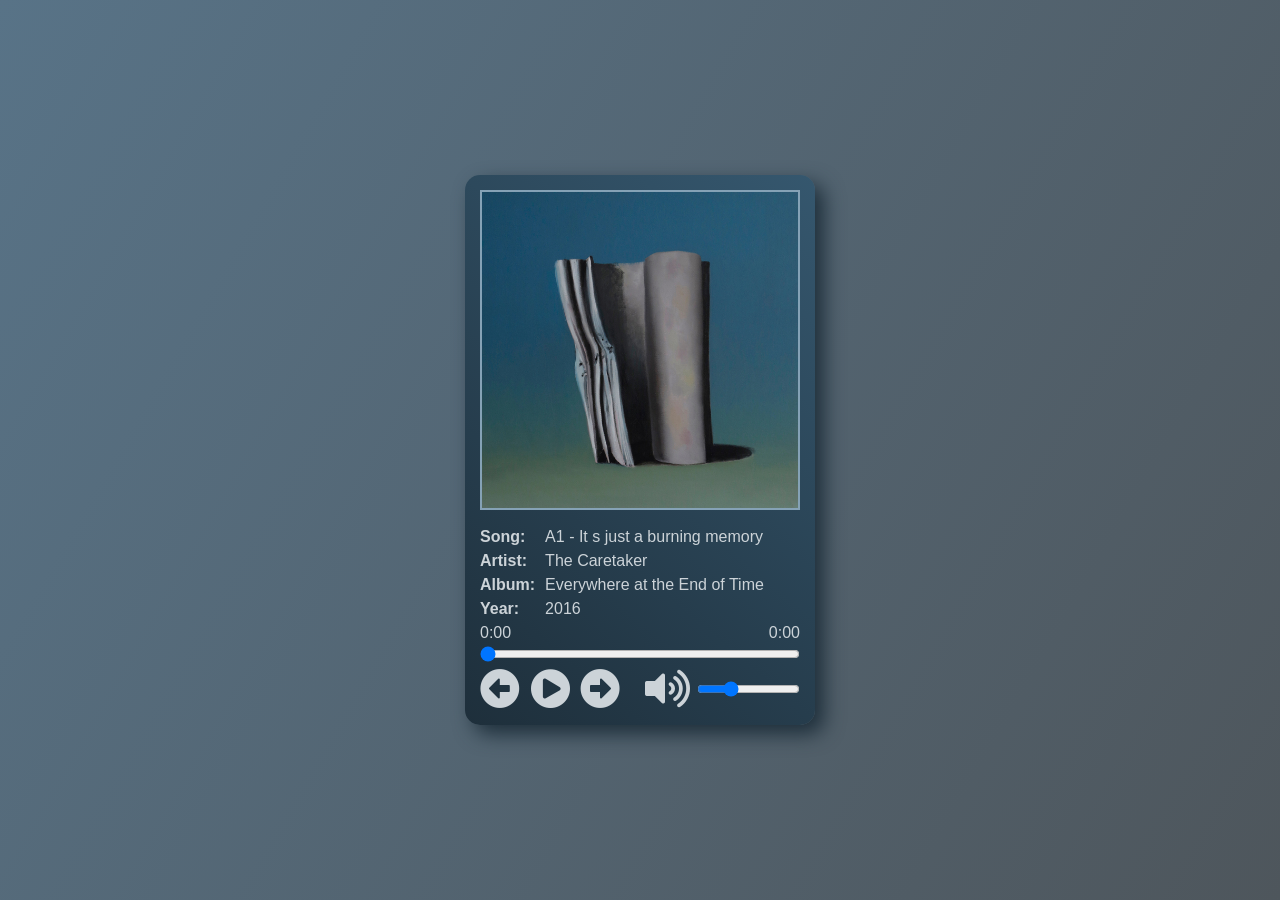
==== audio-player/index.html @ 2dc50ab5 "feat: add basic page layout" ====
<!DOCTYPE html>
<html lang="en">

<head>
  <meta charset="UTF-8">
  <meta http-equiv="X-UA-Compatible" content="IE=edge">
  <meta name="viewport" content="width=device-width, initial-scale=1.0">
  <link rel="stylesheet" href="./css/icons-font.css">
  <link rel="stylesheet" href="./css/style.css">
  <title>Audio Player</title>
</head>

<body>
  <div class="player">
    <div class="cover-img">
      <img src="./assets/img/jpg/stage1.jpg" alt="cover-img">
    </div>
    <div class="song-info">
      <div class="left">
        <p>Song:</p>
        <p>Artist:</p>
        <p>Album:</p>
        <p>Year:</p>
      </div>
      <div class="right">
        <div class="song-title">A1 - It s just a burning memory</div>
        <div class="artist-name">The Caretaker</div>
        <div class="album-name">Everywhere at the End of Time</div>
        <div class="albun-year">2016</div>
      </div>
    </div>
    <div class="controls">
      <div class="controls-top">
        <div class="time">
          <p class="current-time">0:00</p>
          <p class="duration">0:00</p>
        </div>
        <div class="progress-bar">
          <input id="progress-bar" type="range" value="0" min="0" max="100" step="1">
        </div>
      </div>
      <div class="controls-bottom">
        <div class="buttons">
          <div class="prev btn _icon-prev"></div>
          <div class="play btn _icon-play"></div>
          <div class="next btn _icon-next"></div>
        </div>
        <div class="volume">
          <div class="volume btn _icon-volume"></div>
          <input id="volume-bar" type="range" value="30" min="0" max="100" step="1">
        </div>
      </div>
    </div>
  </div>
  <script src="./index.js"></script>
</body>

</html>
---- audio-player/css/icons-font.css ----
@font-face {
  font-family: "icons";
  src: url("../assets/fonts/icons.ttf?st7gvt") format("truetype"),
    url("../assets/fonts/icons.woff?st7gvt") format("woff"),
    url("../assets/fonts/icons.svg?st7gvt#icons") format("svg");
  font-weight: normal;
  font-style: normal;
  font-display: block;
}

[class^="_icon-"]::before,
[class*=" _icon-"]::before {
  /* use !important to prevent issues with browser extensions that change fonts */
  font-family: "icons" !important;
  speak: never;
  font-style: normal;
  font-weight: normal;
  font-variant: normal;
  text-transform: none;
  line-height: 1;

  /* Better Font Rendering =========== */
  -webkit-font-smoothing: antialiased;
  -moz-osx-font-smoothing: grayscale;
}

._icon-prev:before {
  content: "\e900";
}
._icon-play:before {
  content: "\e901";
}
._icon-pause:before {
  content: "\e902";
}
._icon-mute:before {
  content: "\e903";
}
._icon-next:before {
  content: "\e904";
}
._icon-volume:before {
  content: "\e905";
}
---- audio-player/css/style.css ----
*,
*::before,
*::after {
  margin: 0;
  padding: 0;
  box-sizing: border-box;
}

body {
  width: 100vw;
  height: 100vh;
  display: flex;
  justify-content: center;
  align-items: center;
  background: linear-gradient(-60deg, #4e565c, #587387);
  font-family: Arial, Helvetica, sans-serif;
  color: #ccd3d8;
  font-size: 16px;
  line-height: 1.5em;
}

.player {
  width: 350px;
  height: 550px;
  background: linear-gradient(220deg, #35576e, #1e2f3b);
  border-radius: 15px;
  box-shadow: #1e2f3b 9px 9px 20px 0px;
  padding: 15px;
  display: flex;
  flex-direction: column;
}

.cover-img {
  border: 2px solid #85a2b6;
  margin-bottom: 15px;
}

.cover-img img {
  display: block;
  width: 100%;
}

.song-info {
  display: flex;
  flex-direction: row;
}

.left,
.right {
  display: flex;
  flex-direction: column;
  align-items: flex-start;
}

.left {
  font-weight: bold;
  margin-right: 10px;
}

.right {
  flex-grow: 1.5;
}

.time {
  display: flex;
  flex-direction: row;
  justify-content: space-between;
}

#progress-bar,
#volume-bar {
  width: 100%;
}

.controls-bottom,
.buttons,
.volume {
  display: flex;
  flex-direction: row;
  align-items: center;
  font-size: 2.5rem;
}

.controls-bottom {
  gap: 10px;
}

.buttons,
.volume {
  width: 50%;
}

.buttons .btn:not(:nth-last-child(1)) {
  margin-right: 10px;
}

.btn {
  cursor: pointer;
}
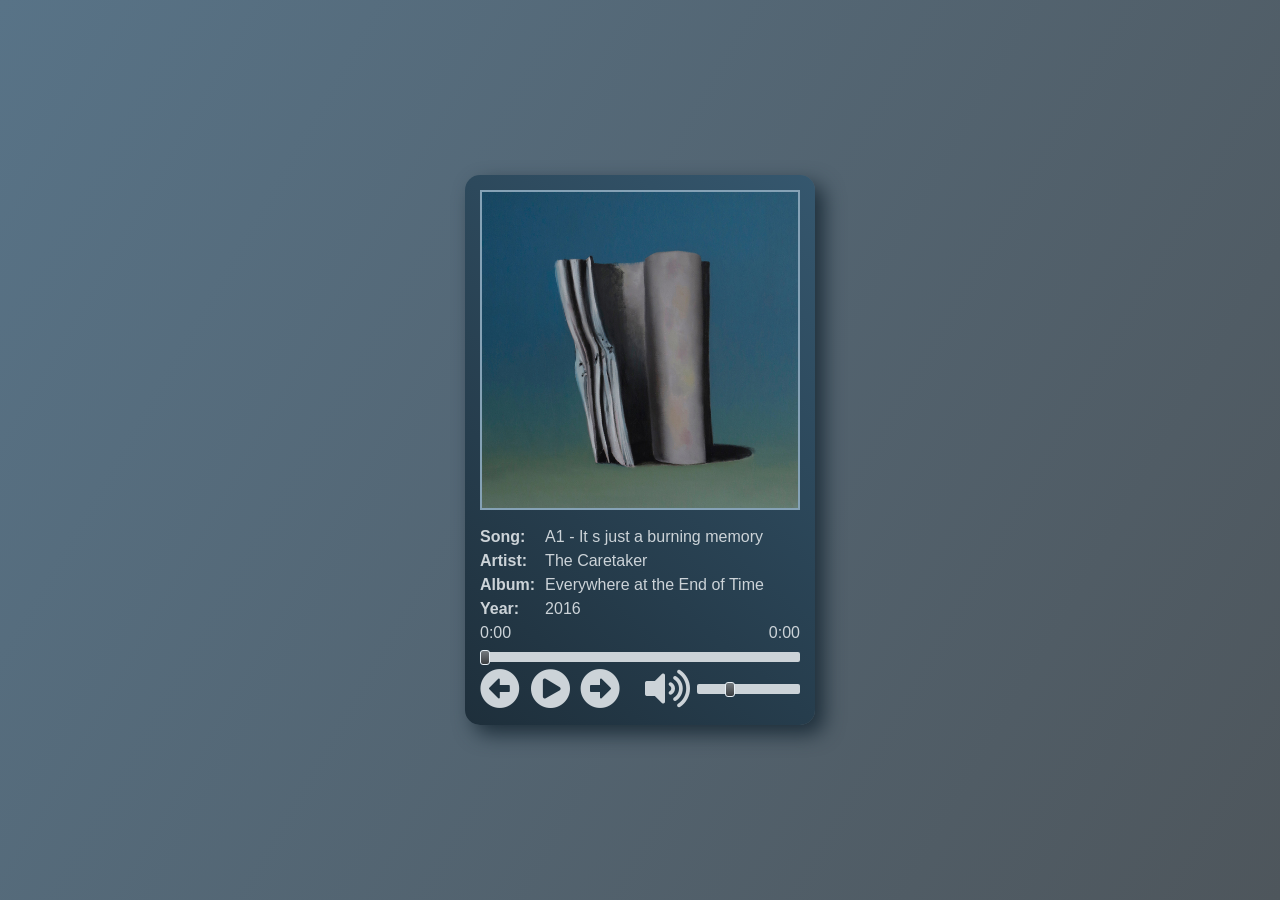
==== commit 9576240d: "faet: add styles for inputs type range" ====
--- a/audio-player/index.html
+++ b/audio-player/index.html
@@ -12,6 +12,10 @@
 
 <body>
   <div class="player">
+    <audio class="audio">
+      <source src="./assets/audio/A1 - It s just a burning memory_Caretaker.mp3">
+      <source src="./assets/audio/A1 - It s just a burning memory_Caretaker.ogg">
+    </audio>
     <div class="cover-img">
       <img src="./assets/img/jpg/stage1.jpg" alt="cover-img">
     </div>
--- a/audio-player/css/style.css
+++ b/audio-player/css/style.css
@@ -96,4 +96,25 @@
 
 .btn {
   cursor: pointer;
+  transition: 0.3s;
 }
+
+.btn:hover {
+  transform: scale(1.1);
+}
+
+input[type="range"] {
+  appearance: none;
+  background: #ccd3d8;
+  height: 10px;
+  border-radius: 2px;
+}
+
+input::-webkit-slider-thumb {
+  appearance: none;
+  width: 10px;
+  height: 15px;
+  background: linear-gradient(#747a7e, #3b3e41);
+  border: 1px solid #e6eff5;
+  border-radius: 3px;
+}
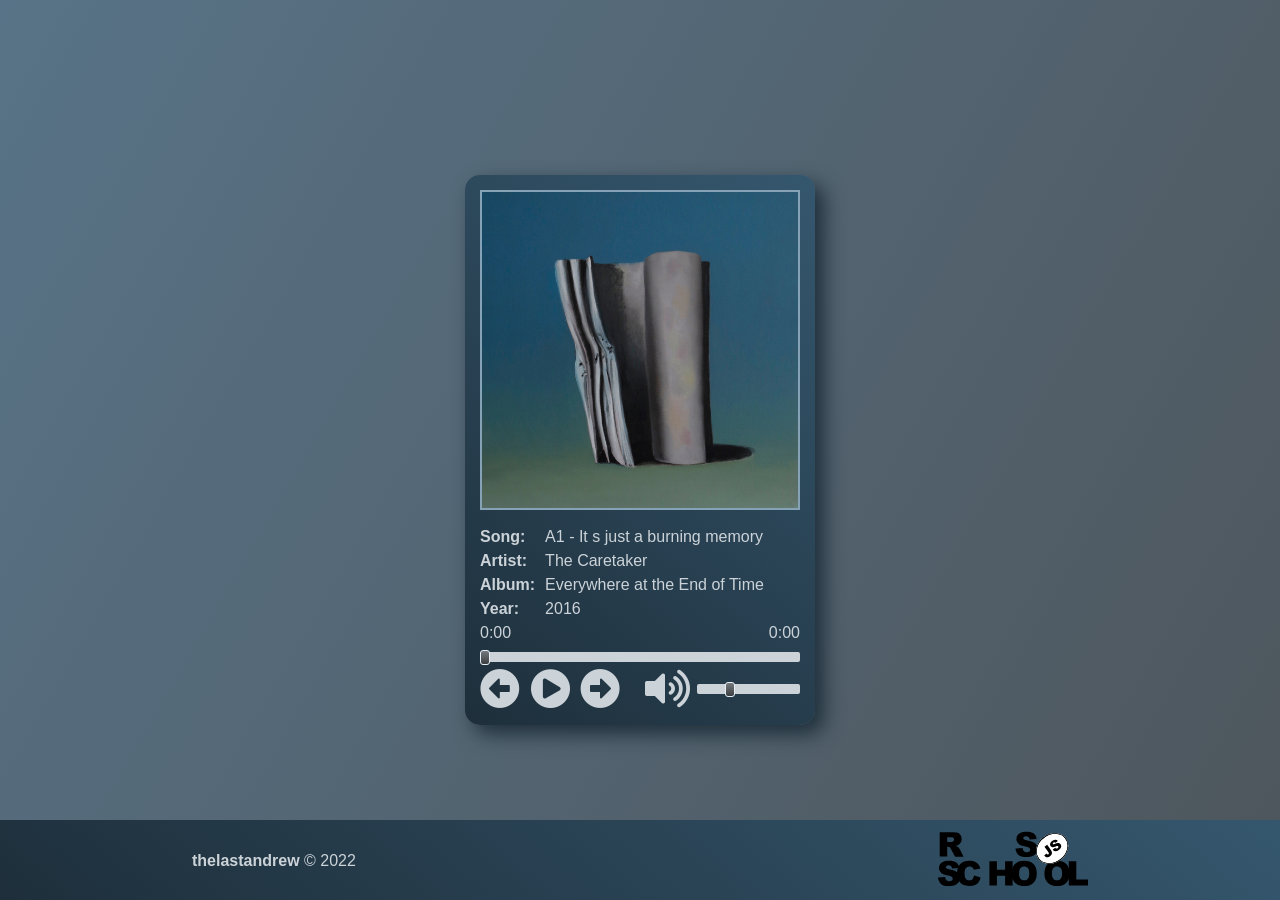
==== commit 23f65664: "feat: add footer" ====
--- a/audio-player/index.html
+++ b/audio-player/index.html
@@ -8,16 +8,15 @@
   <link rel="stylesheet" href="./css/icons-font.css">
   <link rel="stylesheet" href="./css/style.css">
   <title>Audio Player</title>
+  <link rel="icon" type="image/x-icon" href="./assets/img/play-circle.ico">
 </head>
 
 <body>
   <div class="player">
-    <audio class="audio">
-      <source src="./assets/audio/A1 - It s just a burning memory_Caretaker.mp3">
-      <source src="./assets/audio/A1 - It s just a burning memory_Caretaker.ogg">
+    <audio class="audio" src="./assets/audio/A1 - It s just a burning memory.mp3">
     </audio>
-    <div class="cover-img">
-      <img src="./assets/img/jpg/stage1.jpg" alt="cover-img">
+    <div class="cover">
+      <img class="cover-img" src="./assets/img/jpg/stage1.jpg" alt="cover-img">
     </div>
     <div class="song-info">
       <div class="left">
@@ -29,8 +28,8 @@
       <div class="right">
         <div class="song-title">A1 - It s just a burning memory</div>
         <div class="artist-name">The Caretaker</div>
-        <div class="album-name">Everywhere at the End of Time</div>
-        <div class="albun-year">2016</div>
+        <div class="album-title">Everywhere at the End of Time</div>
+        <div class="album-year">2016</div>
       </div>
     </div>
     <div class="controls">
@@ -39,8 +38,8 @@
           <p class="current-time">0:00</p>
           <p class="duration">0:00</p>
         </div>
-        <div class="progress-bar">
-          <input id="progress-bar" type="range" value="0" min="0" max="100" step="1">
+        <div class="progress">
+          <input class="progress-bar" type="range" value="0" min="0" max="100" step="1">
         </div>
       </div>
       <div class="controls-bottom">
@@ -51,11 +50,21 @@
         </div>
         <div class="volume">
           <div class="volume btn _icon-volume"></div>
-          <input id="volume-bar" type="range" value="30" min="0" max="100" step="1">
+          <input class="volume-bar" type="range" value="30" min="0" max="100" step="1">
         </div>
       </div>
     </div>
   </div>
+  <footer class="footer">
+    <div class="container">
+      <div class="github"><a href="https://github.com/thelastandrew" target="_blank">thelastandrew </a>&copy; 2022
+      </div>
+      <div class="rs-school">
+        <a href="https://rs.school/js-stage0/" target="_blank"><img src="./assets/img/svg/rs_school_js.svg"
+            alt="RS School logo"></a>
+      </div>
+    </div>
+  </footer>
   <script src="./index.js"></script>
 </body>
 
--- a/audio-player/css/style.css
+++ b/audio-player/css/style.css
@@ -10,6 +10,7 @@
   width: 100vw;
   height: 100vh;
   display: flex;
+  flex-direction: column;
   justify-content: center;
   align-items: center;
   background: linear-gradient(-60deg, #4e565c, #587387);
@@ -17,6 +18,7 @@
   color: #ccd3d8;
   font-size: 16px;
   line-height: 1.5em;
+  position: relative;
 }
 
 .player {
@@ -30,12 +32,12 @@
   flex-direction: column;
 }
 
-.cover-img {
+.cover {
   border: 2px solid #85a2b6;
   margin-bottom: 15px;
 }
 
-.cover-img img {
+.cover-img {
   display: block;
   width: 100%;
 }
@@ -67,8 +69,8 @@
   justify-content: space-between;
 }
 
-#progress-bar,
-#volume-bar {
+.progress-bar,
+.volume-bar {
   width: 100%;
 }
 
@@ -103,6 +105,10 @@
   transform: scale(1.1);
 }
 
+.btn:active {
+  transform: none;
+}
+
 input[type="range"] {
   appearance: none;
   background: #ccd3d8;
@@ -118,3 +124,39 @@
   border: 1px solid #e6eff5;
   border-radius: 3px;
 }
+
+.footer {
+  position: absolute;
+  bottom: 0;
+  left: 0;
+  width: 100%;
+  min-height: 80px;
+  padding-top: 10px;
+  background: linear-gradient(220deg, #35576e, #1e2f3b);
+}
+
+.footer .container {
+  max-width: 70%;
+  margin: 0 auto;
+  display: flex;
+  flex-direction: row;
+  justify-content: space-between;
+  align-items: center;
+}
+
+@media (max-width: 426px) {
+  .footer .container {
+    flex-direction: column;
+  }
+}
+
+.rs-school {
+  width: 150px;
+}
+
+a {
+  cursor: pointer;
+  text-decoration: none;
+  color: #ccd3d8;
+  font-weight: 700;
+}
